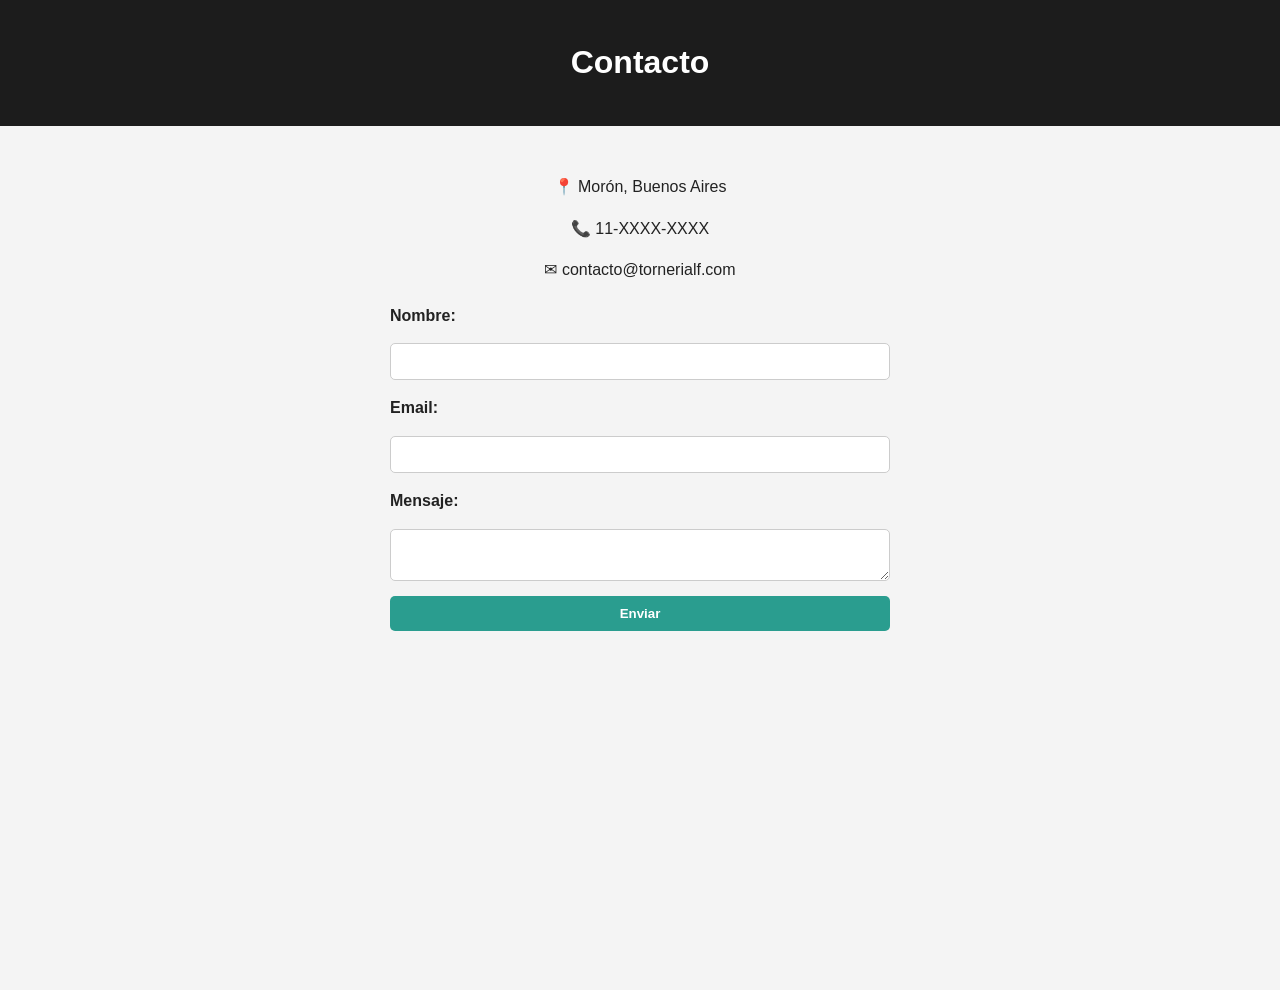
==== contacto.html @ 21d6a0a3 "modificando proyecto" ====
<!DOCTYPE html>
<html lang="es">
<head>
  <meta charset="UTF-8">
  <meta name="viewport" content="width=device-width, initial-scale=1.0">
  <title>Contacto - Tornería LF</title>
  <link rel="stylesheet" href="css/main.css">
</head>
<body>
  <header>
    <h1>Contacto</h1>
  </header>

  <section>
    <p>📍 Morón, Buenos Aires</p>
    <p>📞 11-XXXX-XXXX</p>
    <p>✉ contacto@tornerialf.com</p>

    <!-- Formulario de contacto -->
    <form id="contactForm">
      <label for="nombre">Nombre:</label>
      <input type="text" id="nombre" name="nombre" required>

      <label for="email">Email:</label>
      <input type="email" id="email" name="email" required>

      <label for="mensaje">Mensaje:</label>
      <textarea id="mensaje" name="mensaje" required></textarea>

      <button type="submit">Enviar</button>
    </form>

    <!-- Mapa -->
    <div id="mapa">
      <iframe 
        src="https://www.google.com/maps/embed?pb=!1m18!..." 
        width="100%" height="300" style="border:0;" allowfullscreen="" loading="lazy">
      </iframe>
    </div>
  </section>

  <script src="js/main.js"></script>
</body>
</html>
---- css/main.css ----
body {
  font-family: 'Segoe UI', sans-serif;
  margin: 0;
  line-height: 1.6;
  background: #f4f4f4;
  color: #222;
}

/* Header */
header {
  background: #1c1c1c;
  color: #fff;
  padding: 1rem;
  text-align: center;
}

nav {
  display: flex;
  justify-content: center;
  flex-wrap: wrap;
}

nav a {
  color: #e63946;
  margin: 5px 10px;
  text-decoration: none;
  font-weight: bold;
}

/* Secciones */
section {
  padding: 2rem;
  text-align: center;
}

/* Listas */
ul {
  list-style: none;
  padding: 0;
}

ul li {
  background: #2a9d8f;
  color: #fff;
  margin: 5px;
  padding: 10px;
  border-radius: 5px;
}

/* Slider */
.slider {
  position: relative;
  max-width: 600px;
  margin: auto;
  overflow: hidden;
  border-radius: 10px;
  box-shadow: 0 0 10px rgba(0,0,0,0.3);
}

.slides {
  display: flex;
  transition: transform 0.5s ease-in-out;
}

.slides img {
  width: 100%;
  border-radius: 10px;
}

.prev, .next {
  position: absolute;
  top: 50%;
  transform: translateY(-50%);
  background: rgba(0,0,0,0.6);
  color: white;
  border: none;
  padding: 10px;
  cursor: pointer;
  font-size: 18px;
}

.prev { left: 10px; }
.next { right: 10px; }

/* WhatsApp botón flotante */
.whatsapp-float {
  position: fixed;
  bottom: 20px;
  right: 20px;
  background: #25D366;
  color: white;
  font-size: 24px;
  padding: 10px 15px;
  border-radius: 50%;
  text-decoration: none;
  box-shadow: 0 0 10px rgba(0,0,0,0.3);
}

/* Footer */
footer {
  background: #1c1c1c;
  color: #fff;
  padding: 1rem;
  text-align: center;
}

footer a {
  color: #2a9d8f;
  margin: 0 10px;
  text-decoration: none;
}

/* Formulario */
form {
  max-width: 500px;
  margin: 20px auto;
  display: flex;
  flex-direction: column;
  gap: 15px;
}

form label {
  font-weight: bold;
  text-align: left;
}

form input, form textarea {
  padding: 10px;
  border: 1px solid #ccc;
  border-radius: 5px;
}

form button {
  background: #2a9d8f;
  color: #fff;
  padding: 10px;
  border: none;
  border-radius: 5px;
  cursor: pointer;
  font-weight: bold;
}

form button:hover {
  background: #e63946;
}

/* 📱 Responsive Design */
@media (max-width: 768px) {
  nav {
    flex-direction: column;
  }

  nav a {
    margin: 10px 0;
  }

  section {
    padding: 1rem;
  }

  .slider {
    max-width: 100%;
  }

  form {
    width: 90%;
  }
}

@media (max-width: 480px) {
  header h1 {
    font-size: 1.5rem;
  }

  nav a {
    font-size: 1rem;
  }

  form input, form textarea {
    font-size: 0.9rem;
  }

  form button {
    font-size: 1rem;
  }
}
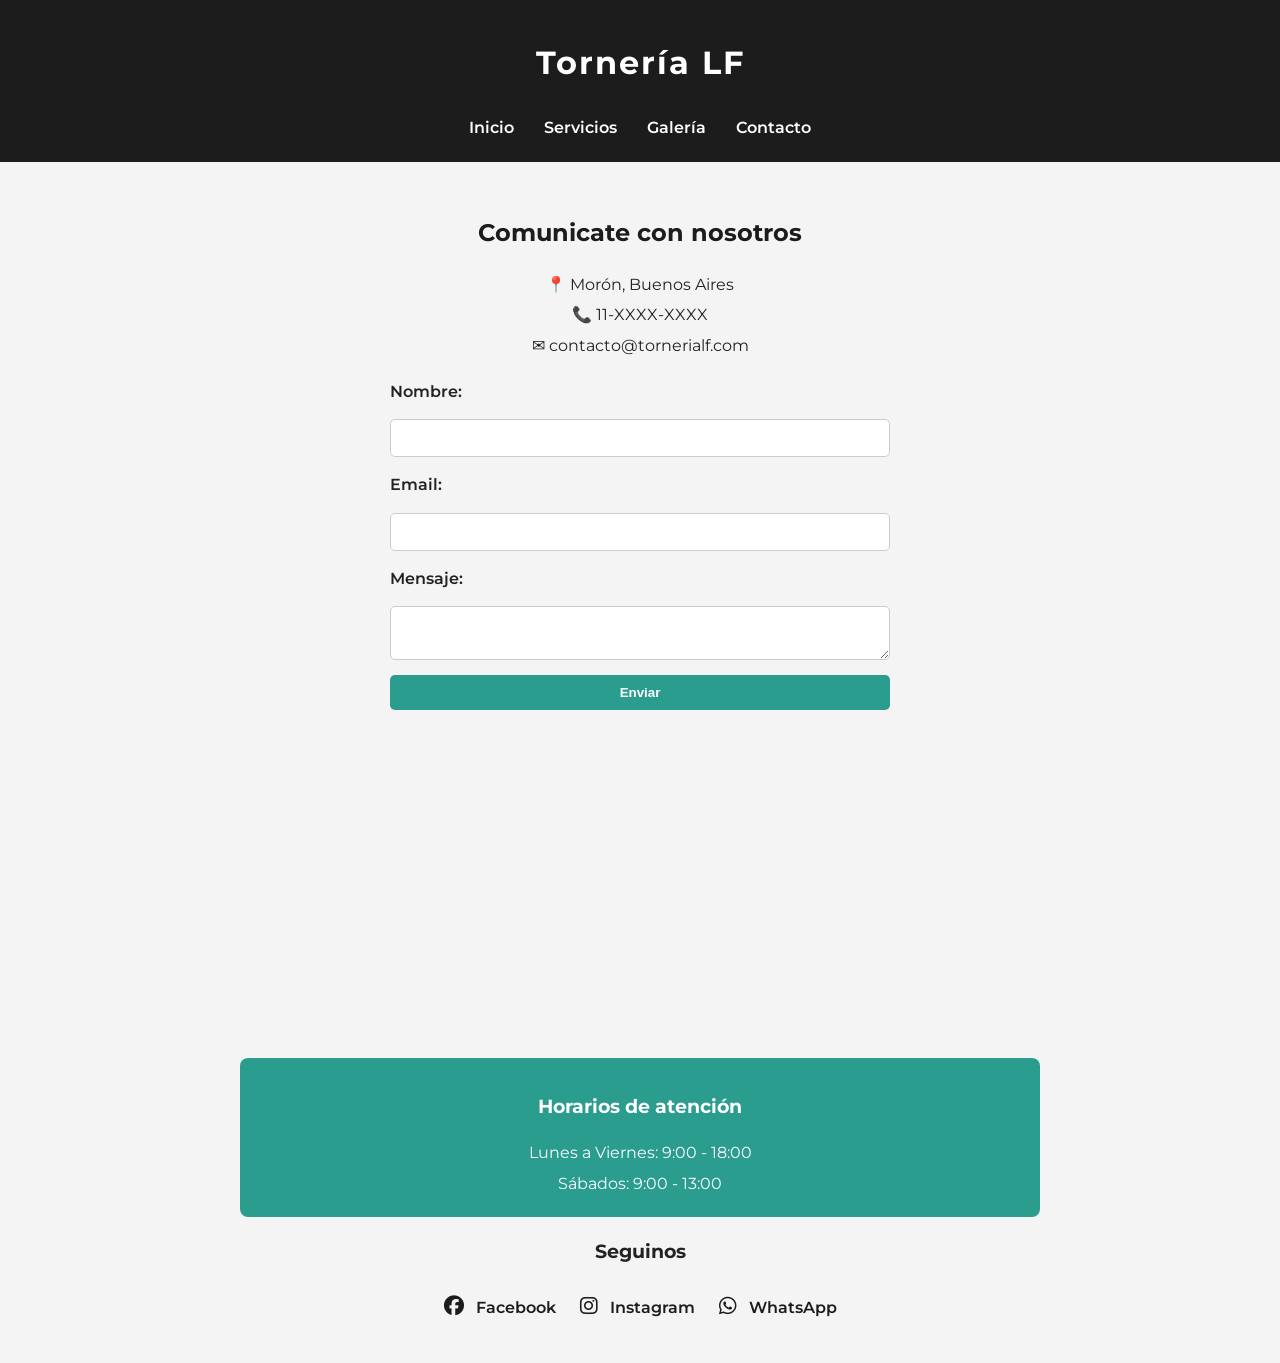
==== commit 28974988: "modificando la pagina" ====
--- a/contacto.html
+++ b/contacto.html
@@ -4,19 +4,27 @@
   <meta charset="UTF-8">
   <meta name="viewport" content="width=device-width, initial-scale=1.0">
   <title>Contacto - Tornería LF</title>
+  <link href="https://fonts.googleapis.com/css2?family=Montserrat:wght@400;600;700&display=swap" rel="stylesheet">
   <link rel="stylesheet" href="css/main.css">
+  <link rel="stylesheet" href="https://cdnjs.cloudflare.com/ajax/libs/font-awesome/6.5.0/css/all.min.css">
 </head>
 <body>
   <header>
-    <h1>Contacto</h1>
+    <h1>Tornería LF</h1>
+    <nav>
+      <a href="index.html">Inicio</a>
+      <a href="servicios.html">Servicios</a>
+      <a href="galeria.html">Galería</a>
+      <a href="contacto.html">Contacto</a>
+    </nav>
   </header>
 
-  <section>
+  <section id="contacto">
+    <h2>Comunicate con nosotros</h2>
     <p>📍 Morón, Buenos Aires</p>
     <p>📞 11-XXXX-XXXX</p>
     <p>✉ contacto@tornerialf.com</p>
 
-    <!-- Formulario de contacto -->
     <form id="contactForm">
       <label for="nombre">Nombre:</label>
       <input type="text" id="nombre" name="nombre" required>
@@ -30,13 +38,25 @@
       <button type="submit">Enviar</button>
     </form>
 
-    <!-- Mapa -->
     <div id="mapa">
       <iframe 
         src="https://www.google.com/maps/embed?pb=!1m18!..." 
         width="100%" height="300" style="border:0;" allowfullscreen="" loading="lazy">
       </iframe>
     </div>
+
+    <div class="horarios">
+      <h3>Horarios de atención</h3>
+      <p>Lunes a Viernes: 9:00 - 18:00</p>
+      <p>Sábados: 9:00 - 13:00</p>
+    </div>
+
+    <div class="redes">
+      <h3>Seguinos</h3>
+      <a href="https://facebook.com/torneriaLF" target="_blank"><i class="fab fa-facebook"></i> Facebook</a>
+      <a href="https://instagram.com/torneriaLF" target="_blank"><i class="fab fa-instagram"></i> Instagram</a>
+      <a href="https://wa.me/54911XXXXXXX" target="_blank"><i class="fab fa-whatsapp"></i> WhatsApp</a>
+    </div>
   </section>
 
   <script src="js/main.js"></script>
--- a/css/main.css
+++ b/css/main.css
@@ -1,5 +1,5 @@
 body {
-  font-family: 'Segoe UI', sans-serif;
+  font-family: 'Montserrat', sans-serif;
   margin: 0;
   line-height: 1.6;
   background: #f4f4f4;
@@ -8,10 +8,15 @@
 
 /* Header */
 header {
-  background: #1c1c1c;
+  background: #1c1c1c; /* gris oscuro */
   color: #fff;
   padding: 1rem;
   text-align: center;
+}
+
+header h1 {
+  font-weight: 700;
+  letter-spacing: 2px;
 }
 
 nav {
@@ -21,16 +26,26 @@
 }
 
 nav a {
-  color: #e63946;
-  margin: 5px 10px;
+  color: #ffffff; /* blanco para enlaces */
+  margin: 5px 15px;
   text-decoration: none;
-  font-weight: bold;
+  font-weight: 600;
+  transition: color 0.3s ease;
+}
+
+nav a:hover {
+  color: #2a9d8f; /* azul acero en hover */
 }
 
 /* Secciones */
 section {
   padding: 2rem;
   text-align: center;
+}
+
+section h2 {
+  font-weight: 700;
+  color: #1c1c1c;
 }
 
 /* Listas */
@@ -40,11 +55,12 @@
 }
 
 ul li {
-  background: #2a9d8f;
-  color: #fff;
-  margin: 5px;
-  padding: 10px;
+  background: #2a9d8f; /* azul acero */
+  color: #fff;
+  margin: 8px;
+  padding: 12px;
   border-radius: 5px;
+  font-weight: 600;
 }
 
 /* Slider */
@@ -108,6 +124,11 @@
   color: #2a9d8f;
   margin: 0 10px;
   text-decoration: none;
+  font-weight: 600;
+}
+
+footer a:hover {
+  color: #ffffff;
 }
 
 /* Formulario */
@@ -120,7 +141,7 @@
 }
 
 form label {
-  font-weight: bold;
+  font-weight: 600;
   text-align: left;
 }
 
@@ -128,6 +149,7 @@
   padding: 10px;
   border: 1px solid #ccc;
   border-radius: 5px;
+  font-family: 'Montserrat', sans-serif;
 }
 
 form button {
@@ -137,11 +159,12 @@
   border: none;
   border-radius: 5px;
   cursor: pointer;
-  font-weight: bold;
+  font-weight: 700;
+  transition: background 0.3s ease;
 }
 
 form button:hover {
-  background: #e63946;
+  background: #1c1c1c;
 }
 
 /* 📱 Responsive Design */
@@ -184,3 +207,146 @@
     font-size: 1rem;
   }
 }
+
+
+/* Servicios */
+.servicios-container {
+  display: grid;
+  grid-template-columns: repeat(auto-fit, minmax(250px, 1fr));
+  gap: 20px;
+  margin-top: 2rem;
+}
+
+.card {
+  background: #ffffff;
+  border: 1px solid #ddd;
+  border-radius: 10px;
+  padding: 20px;
+  text-align: center;
+  box-shadow: 0 4px 8px rgba(0,0,0,0.1);
+  transition: transform 0.3s ease, box-shadow 0.3s ease;
+}
+
+.card:hover {
+  transform: translateY(-5px);
+  box-shadow: 0 6px 12px rgba(0,0,0,0.2);
+}
+
+.card .icon {
+  font-size: 40px;
+  margin-bottom: 15px;
+  color: #2a9d8f; /* azul acero */
+}
+
+.card h3 {
+  font-weight: 700;
+  margin-bottom: 10px;
+  color: #1c1c1c;
+}
+
+.card p {
+  font-size: 0.95rem;
+  color: #555;
+}
+
+
+/* Galería */
+.galeria-container {
+  display: grid;
+  grid-template-columns: repeat(auto-fit, minmax(200px, 1fr));
+  gap: 15px;
+  margin-top: 2rem;
+}
+
+.galeria-img {
+  width: 100%;
+  border-radius: 8px;
+  cursor: pointer;
+  transition: transform 0.3s ease;
+}
+
+.galeria-img:hover {
+  transform: scale(1.05);
+}
+
+/* Lightbox */
+.lightbox {
+  display: none;
+  position: fixed;
+  z-index: 999;
+  padding-top: 60px;
+  left: 0;
+  top: 0;
+  width: 100%;
+  height: 100%;
+  overflow: auto;
+  background-color: rgba(0,0,0,0.9);
+}
+
+.lightbox-content {
+  margin: auto;
+  display: block;
+  max-width: 80%;
+  border-radius: 10px;
+}
+
+#caption {
+  margin: 15px auto;
+  text-align: center;
+  color: #fff;
+  font-size: 1rem;
+}
+
+.close {
+  position: absolute;
+  top: 20px;
+  right: 35px;
+  color: #fff;
+  font-size: 40px;
+  font-weight: bold;
+  cursor: pointer;
+}
+
+
+/* Contacto */
+#contacto {
+  max-width: 800px;
+  margin: auto;
+  text-align: center;
+}
+
+#contacto p {
+  margin: 5px 0;
+}
+
+.horarios {
+  margin-top: 20px;
+  background: #2a9d8f;
+  color: #fff;
+  padding: 15px;
+  border-radius: 8px;
+}
+
+.redes {
+  margin-top: 20px;
+}
+
+.redes a {
+  display: inline-block;
+  margin: 10px;
+  color: #1c1c1c;
+  font-weight: 600;
+  text-decoration: none;
+  transition: color 0.3s ease;
+}
+
+.redes a:hover {
+  color: #2a9d8f;
+}
+
+.redes i {
+  margin-right: 8px;
+  font-size: 20px;
+}
+
+
